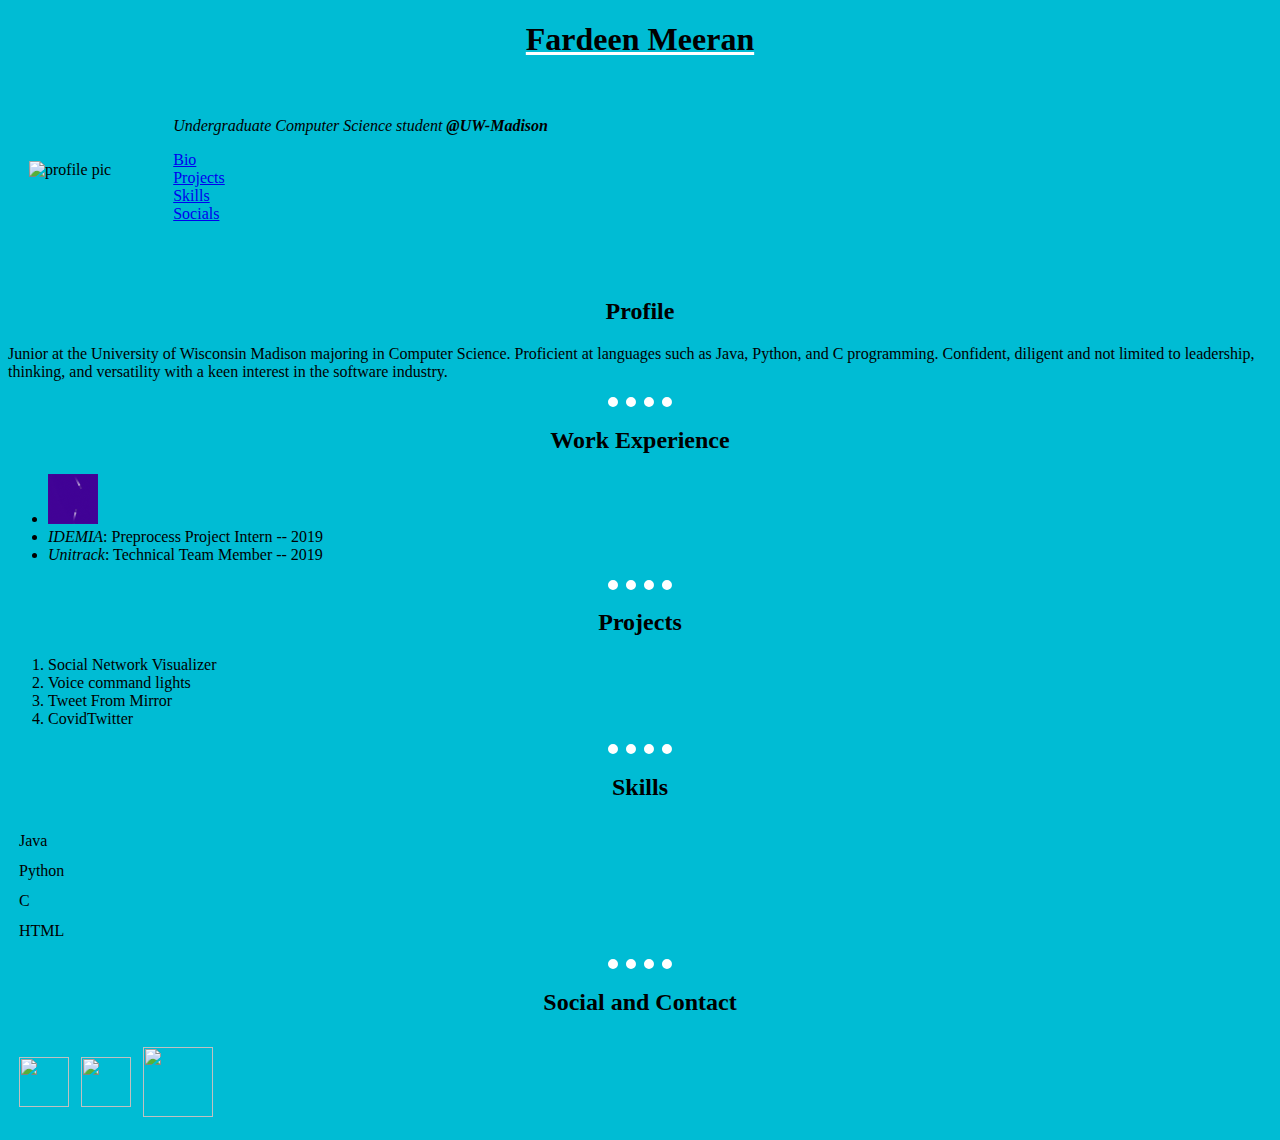
==== index.html @ 5d6725d2 "Update index.html" ====
<!DOCTYPE html>
<html>
   <head>
      <meta charset="utf-8">
      <title> Fardeen Meeran </title>



      <style>
        h1{
            text-align: center;
            text-decoration: underline;
            text-decoration-color: white;
        }
        h2{
            text-align: center;
        }
        body{
            background-color: #00bcd4;
            }

            hr{
               
                border-style: dotted none none ;
                border-color: white;
                border-width: 10px;
                height: 0px;
                width: 5%;
            }
      </style>
   </head>
   <body>




      <h1>Fardeen Meeran</h1>
      <table cellspacing = "20" >
         
         <tr>
            <td>
               <img src="fardeen image.jpg" alt="profile pic" style=" width: 220px;height: 250px; " >
               <div style="clear: both">
            </td>
            <td>
            <ul style="list-style: none;">
            <p> <em>Undergraduate Computer Science student <strong>@UW-Madison</strong></em></p>
            <li><a href="#prof">Bio</a></li>
            <li><a href ="#Projects">Projects</a></li>
            <li><a href ="#skills">Skills</a></li>
            <li><a href ="#socials">Socials</a></li>
            </ul>
            </td>
         </tr>
      </table>
      </div>
      <br> 
      <h2 id = "prof"><strong>Profile</strong></h2>
      <p>Junior at the University of Wisconsin Madison majoring in Computer Science. Proficient at languages such as Java, 
         Python, and C programming. Confident, diligent and not limited to leadership, thinking, and versatility with a keen interest in the software industry. 
      </p>
      <hr>
      <h2><strong>Work Experience </strong></h2>
      <ul>
          <li>  <img src="idemia logo.gif" alt="pic" style=" width: 50px;height: 50px; " ></li>
         <li><em>IDEMIA</em>: Preprocess Project Intern -- 2019</li>
         <li><em>Unitrack</em>: Technical Team Member -- 2019</li>
      </ul>
      <hr>
      <h2 id = "Projects"> Projects</h2>
      <ol>
         <li>Social Network Visualizer</li>
         <li>Voice command lights</li>
         <li>Tweet From Mirror</li>
         <li>CovidTwitter</li>
      </ol>
      <hr>
      <h2 id = "skills">Skills</h2>
      <table cellspacing = "10" >
         <tr>
            <td>Java</td>
            
         </tr>
         <tr>
            <td>Python</td>
           
         </tr>
         <tr>
            <td>C</td>
           
         </tr>
         <tr>
            <td>HTML</td>
           
         </tr>
      </table>
      <hr>
      <h2 id="socials">Social and Contact </h2>
     <table cellspacing = "10">
         <tr>
             <td>
      <a href="https://www.linkedin.com/in/fardeen-meeran-9030a117b/"> <img src="link logo.png  " style="width: 50px; height: 50px" ></a></td> 
      <td>
      <a href="https://github.com/Meerxn"><img src="git logo.png" style="width: 50px; height: 50px" > </a></td>
      <td>
            <a href = "mailto:fardeenfmeeran@gmail.com"> <img src="form.jpg" style = "width: 70px; height: 70px" ></a>
        </td>
    
    </tr>
    </table>
   </body>
</html>
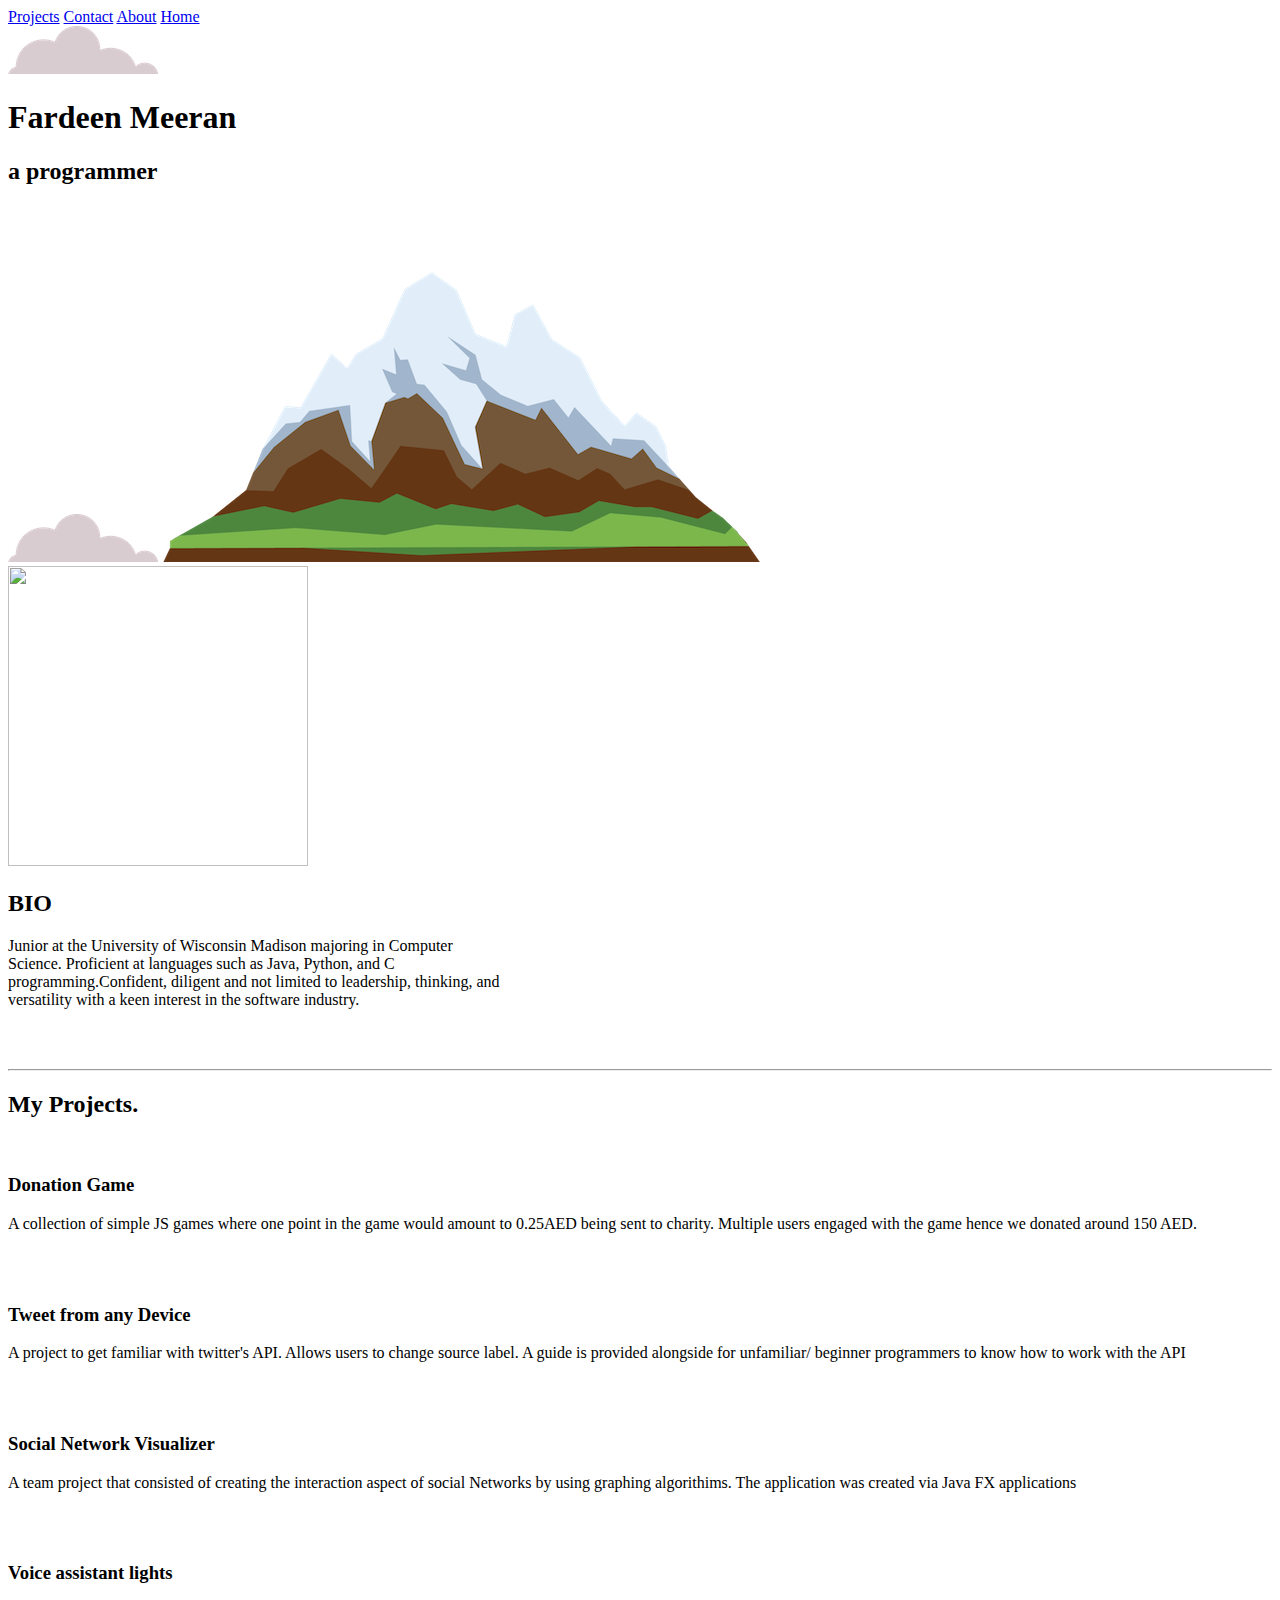
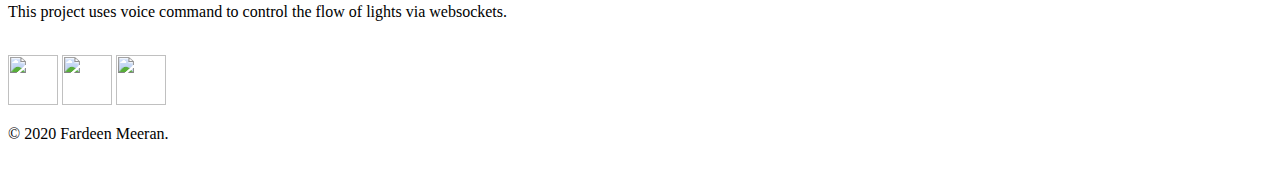
==== commit 1a0b393d: "Update index.html" ====
--- a/index.html
+++ b/index.html
@@ -1,112 +1,87 @@
 <!DOCTYPE html>
 <html>
-   <head>
-      <meta charset="utf-8">
-      <title> Fardeen Meeran </title>
+    <head>
+        <meta charset="utf-8">
+   
+        <title>Fardeen Fazal Meeran</title>
+       <link rel="stylesheet" href="style.css">
+       <link  rel = "icon" href="favicon.ico">
+       <link rel="stylesheet" href="Merriweather,Montserrat,Sacramento">
+    </head>
+    <body>
+      
+        <div class = "container">
+          <div class="topnav">
+            <a class="active" href="#p">Projects</a>
+            <a href="#c">Contact</a>
+            <a href="#contact">About</a>
+            <a href="#about">Home</a>
+          </div>
+          
+            <img class = "topcloud" src="cloud.png" alt="">  
+        <h1> Fardeen Meeran</h1>
+        <h2 > a programmer</h2>
+     
+       
+        <img class="botcloud" src="cloud.png" alt="">  
+        <img src="mountain.png" alt="">  
+        
+        
+    </div>
+    <div class="middle-container">
+        <div class="profile">
+          <img src="circle-cropped.png" class = "pic" style="width: 300px;height: 300px;" alt="">
+          <h2 class="h22">BIO</h2>
+          <p style="   width: 500px;"> Junior at the University of Wisconsin Madison majoring in Computer Science. Proficient at languages such as Java, Python, and C programming.Confident, diligent and not limited to leadership, thinking, and versatility with a keen interest in the software industry.  </p>
+        
+        <br>
+        <br>
+        </div>
+        <hr>
 
-
-
-      <style>
-        h1{
-            text-align: center;
-            text-decoration: underline;
-            text-decoration-color: white;
-        }
-        h2{
-            text-align: center;
-        }
-        body{
-            background-color: #00bcd4;
-            }
-
-            hr{
-               
-                border-style: dotted none none ;
-                border-color: white;
-                border-width: 10px;
-                height: 0px;
-                width: 5%;
-            }
-      </style>
-   </head>
-   <body>
-
-
-
-
-      <h1>Fardeen Meeran</h1>
-      <table cellspacing = "20" >
+        <div class="skills">
+          
+          <h2 class="h22" id="p"> My Projects.</h2>
          
-         <tr>
-            <td>
-               <img src="fardeen image.jpg" alt="profile pic" style=" width: 220px;height: 250px; " >
-               <div style="clear: both">
-            </td>
-            <td>
-            <ul style="list-style: none;">
-            <p> <em>Undergraduate Computer Science student <strong>@UW-Madison</strong></em></p>
-            <li><a href="#prof">Bio</a></li>
-            <li><a href ="#Projects">Projects</a></li>
-            <li><a href ="#skills">Skills</a></li>
-            <li><a href ="#socials">Socials</a></li>
-            </ul>
-            </td>
-         </tr>
-      </table>
+          <div class="skill-row">
+            <img class="projectpic" src="snake.gif"  alt="">
+            <h3>Donation Game</h3>
+            <p>A collection of simple JS games where one point in the game would amount to 0.25AED being sent to charity. Multiple users
+              engaged with the game hence we donated around 150 AED.   
+            </p>
+          </div>
+          <br>
+          <div class="skill-row">
+            <img class="projectpic1" src="twitter.png" alt="">
+            <h3>Tweet from any Device</h3>
+            <p>A project to get familiar with twitter's API. Allows users to change source label. A guide is provided alongside 
+              for unfamiliar/ beginner programmers to know how to work with the API
+            </p>
+          </div>
+          <br>
+          <div class="skill-row">
+            <img class="projectpic" src="soc.gif" alt="">
+            <h3>Social Network Visualizer</h3>
+            <p>A team project that consisted of creating the interaction aspect of social Networks by using graphing algorithims. The application was created via Java FX applications</p>
+          </div>
+          <br>
+          <div class="skill-row">
+            <img class="projectpic1" src="voice.jpg" alt="">
+            <h3>Voice assistant lights</h3>
+            <p> This project uses voice command to control the flow of lights via websockets.</p>
+          </div>
+        </div>
+        </div>
+      <br>
+       
+      
+      
+      <div class="bottom-container"  id = "c" style="padding-bottom: 15px;">
+        <a class="footer-link" href="https://www.linkedin.com/in/fardeenmeeran/"><img src="link.png" style="width: 50px;height: 50px;" alt=""></a>
+        <a class="footer-link" href="https://twitter.com/Meerxn"><img src="twitterlogo.png"  style="width: 50px;height: 50px;"alt=""></a>
+        <a class="footer-link" href="https://github.com/Meerxn"><img src="hi.png"  style="width: 50px;height: 50px;"alt=""></a>
+        <p>© 2020 Fardeen Meeran.</p>
       </div>
-      <br> 
-      <h2 id = "prof"><strong>Profile</strong></h2>
-      <p>Junior at the University of Wisconsin Madison majoring in Computer Science. Proficient at languages such as Java, 
-         Python, and C programming. Confident, diligent and not limited to leadership, thinking, and versatility with a keen interest in the software industry. 
-      </p>
-      <hr>
-      <h2><strong>Work Experience </strong></h2>
-      <ul>
-          <li>  <img src="idemia logo.gif" alt="pic" style=" width: 50px;height: 50px; " ></li>
-         <li><em>IDEMIA</em>: Preprocess Project Intern -- 2019</li>
-         <li><em>Unitrack</em>: Technical Team Member -- 2019</li>
-      </ul>
-      <hr>
-      <h2 id = "Projects"> Projects</h2>
-      <ol>
-         <li>Social Network Visualizer</li>
-         <li>Voice command lights</li>
-         <li>Tweet From Mirror</li>
-         <li>CovidTwitter</li>
-      </ol>
-      <hr>
-      <h2 id = "skills">Skills</h2>
-      <table cellspacing = "10" >
-         <tr>
-            <td>Java</td>
-            
-         </tr>
-         <tr>
-            <td>Python</td>
-           
-         </tr>
-         <tr>
-            <td>C</td>
-           
-         </tr>
-         <tr>
-            <td>HTML</td>
-           
-         </tr>
-      </table>
-      <hr>
-      <h2 id="socials">Social and Contact </h2>
-     <table cellspacing = "10">
-         <tr>
-             <td>
-      <a href="https://www.linkedin.com/in/fardeen-meeran-9030a117b/"> <img src="link logo.png  " style="width: 50px; height: 50px" ></a></td> 
-      <td>
-      <a href="https://github.com/Meerxn"><img src="git logo.png" style="width: 50px; height: 50px" > </a></td>
-      <td>
-            <a href = "mailto:fardeenfmeeran@gmail.com"> <img src="form.jpg" style = "width: 70px; height: 70px" ></a>
-        </td>
-    
-    </tr>
-    </table>
-   </body>
+      
+    </body>
 </html>
